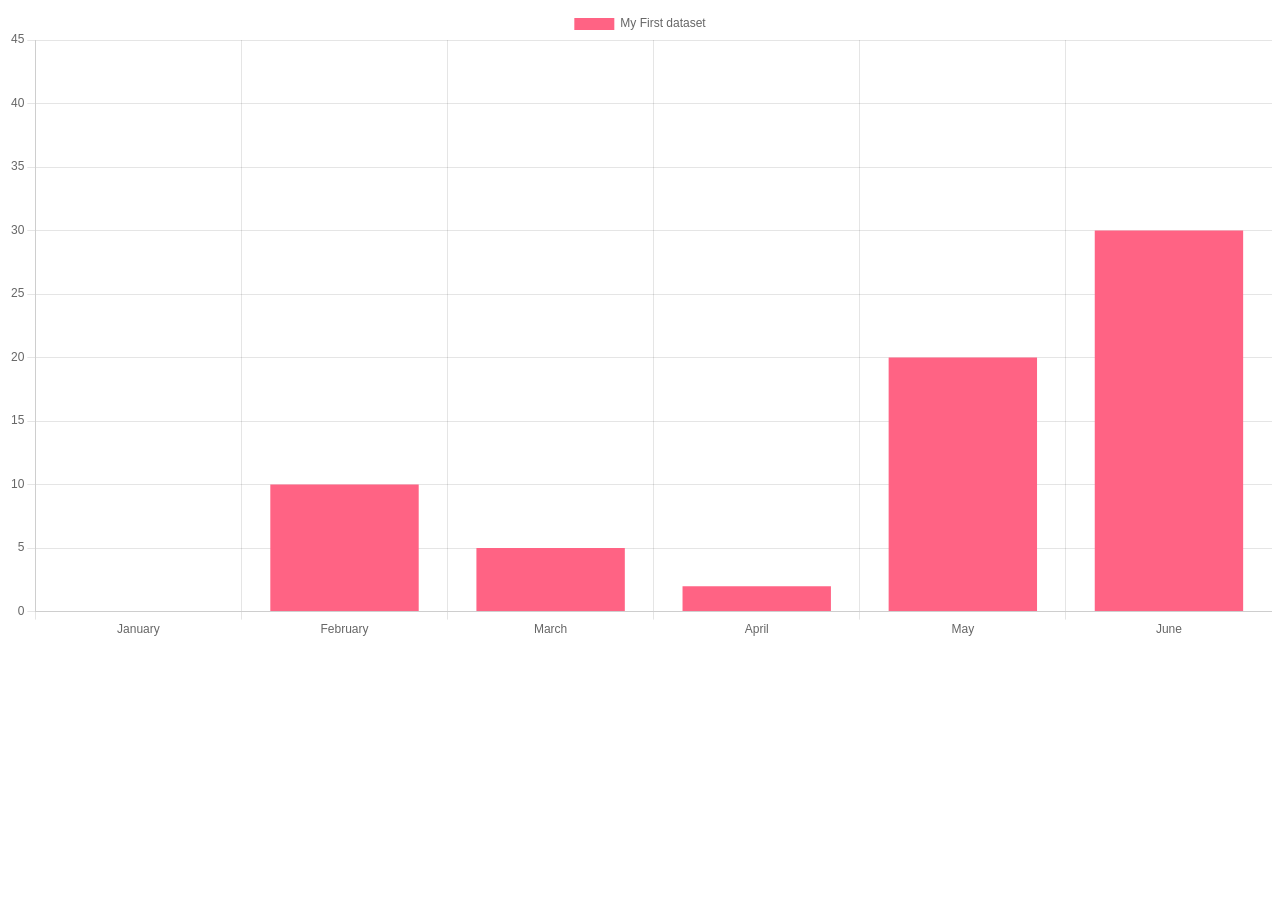
==== index.html @ 08a042ff "This is where it all begins..." ====
<!DOCTYPE html>
<html lang="en">
<head>
    <meta charset="UTF-8">
    <title>Chart JS - A Chart</title>
</head>
<body>

<div>
  <canvas id="barChart"></canvas>
</div>

<script src="js/chart.js"></script>
<script src="js/barchart.js"></script>
</body>
</html>
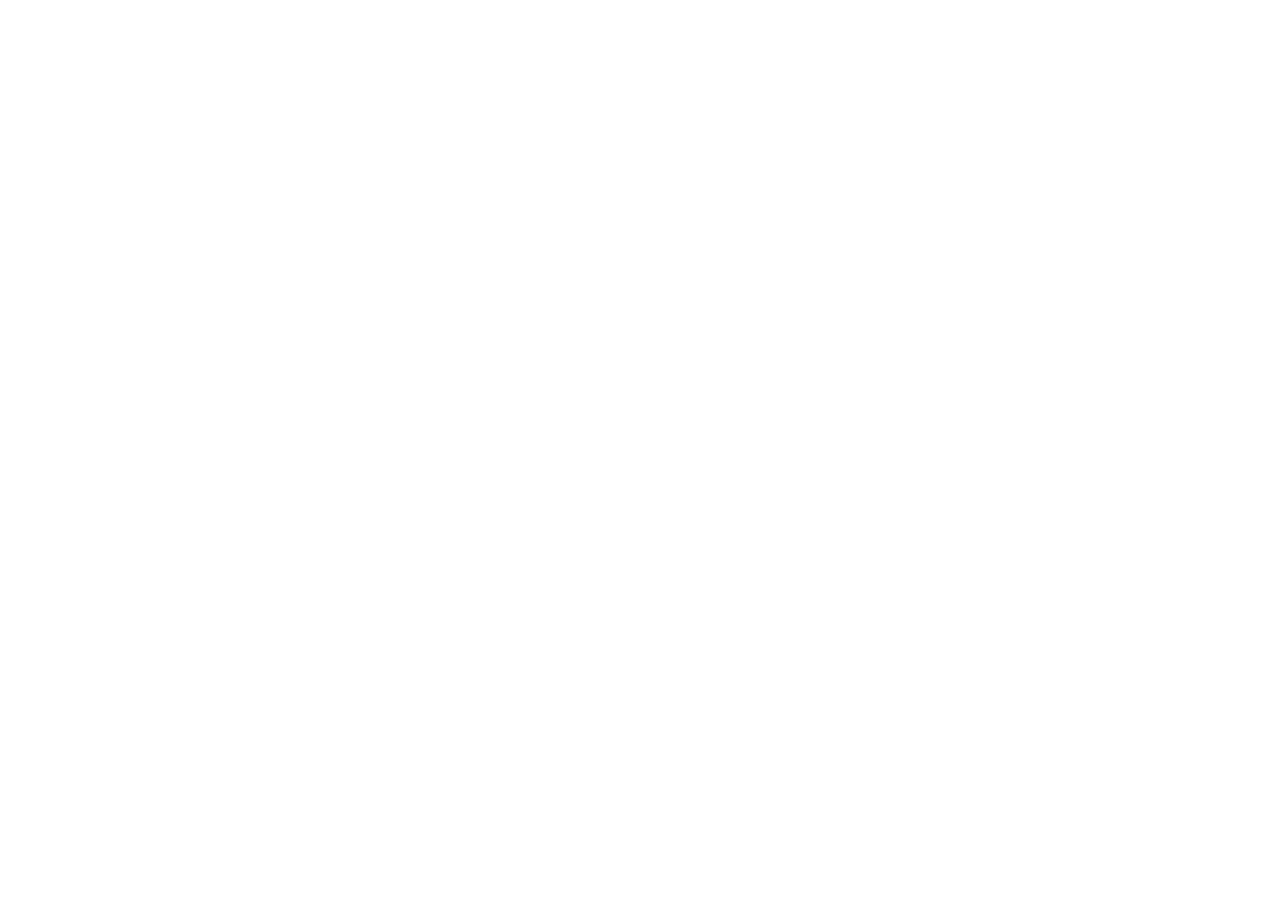
==== commit df912253: "use cdn of chartJS" ====
--- a/index.html
+++ b/index.html
@@ -10,7 +10,7 @@
   <canvas id="barChart"></canvas>
 </div>
 
-<script src="js/chart.js"></script>
+<script src="https://cdn.jsdelivr.net/npm/chart.js"></script>
 <script src="js/barchart.js"></script>
 </body>
 </html>
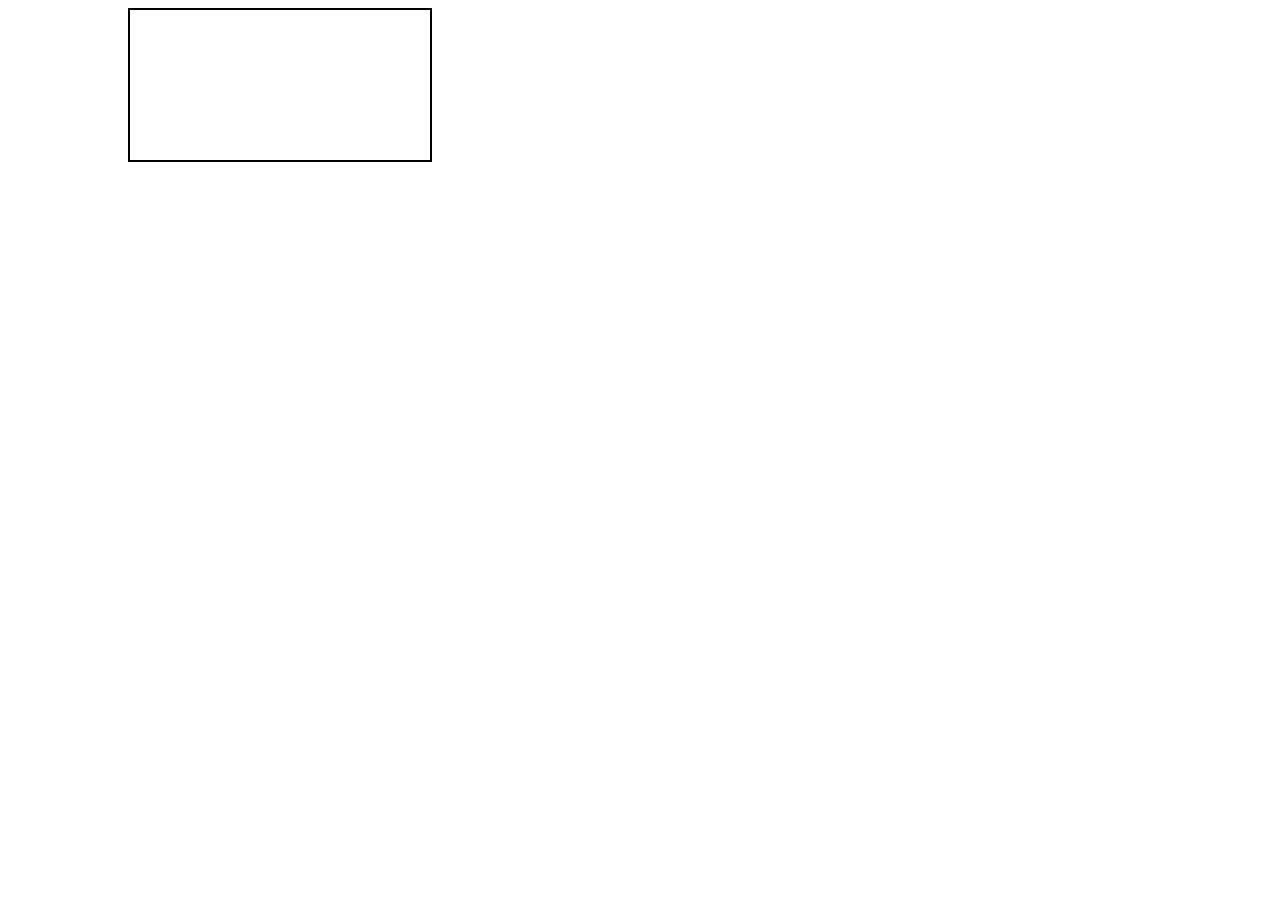
==== commit 33204ded: "change the layout of the chart" ====
--- a/index.html
+++ b/index.html
@@ -2,13 +2,17 @@
 <html lang="en">
 <head>
     <meta charset="UTF-8">
+    <meta name="viewport" content="width=device-width, initial-scale=1.0">
+    <meta http-equiv="X-UA-Compatible" content="IE=9; IE=8; IE=7; IE=EDGE" />
     <title>Chart JS - A Chart</title>
+    <link rel="stylesheet" href="css/style.css">
 </head>
 <body>
 
-<div>
-  <canvas id="barChart"></canvas>
+<div class="chart-container">
+    <canvas id="barChart" role="img" aria-label="chart"></canvas>
 </div>
+
 
 <script src="https://cdn.jsdelivr.net/npm/chart.js"></script>
 <script src="js/barchart.js"></script>
--- a/css/style.css
+++ b/css/style.css
@@ -0,0 +1,12 @@
+canvas {
+    border: 2px solid #000;
+}
+
+.chart-container {
+    display: block;
+    position: relative;
+    padding: 0;
+    margin: auto;
+    height:40vh;
+    width:80vw;
+}
